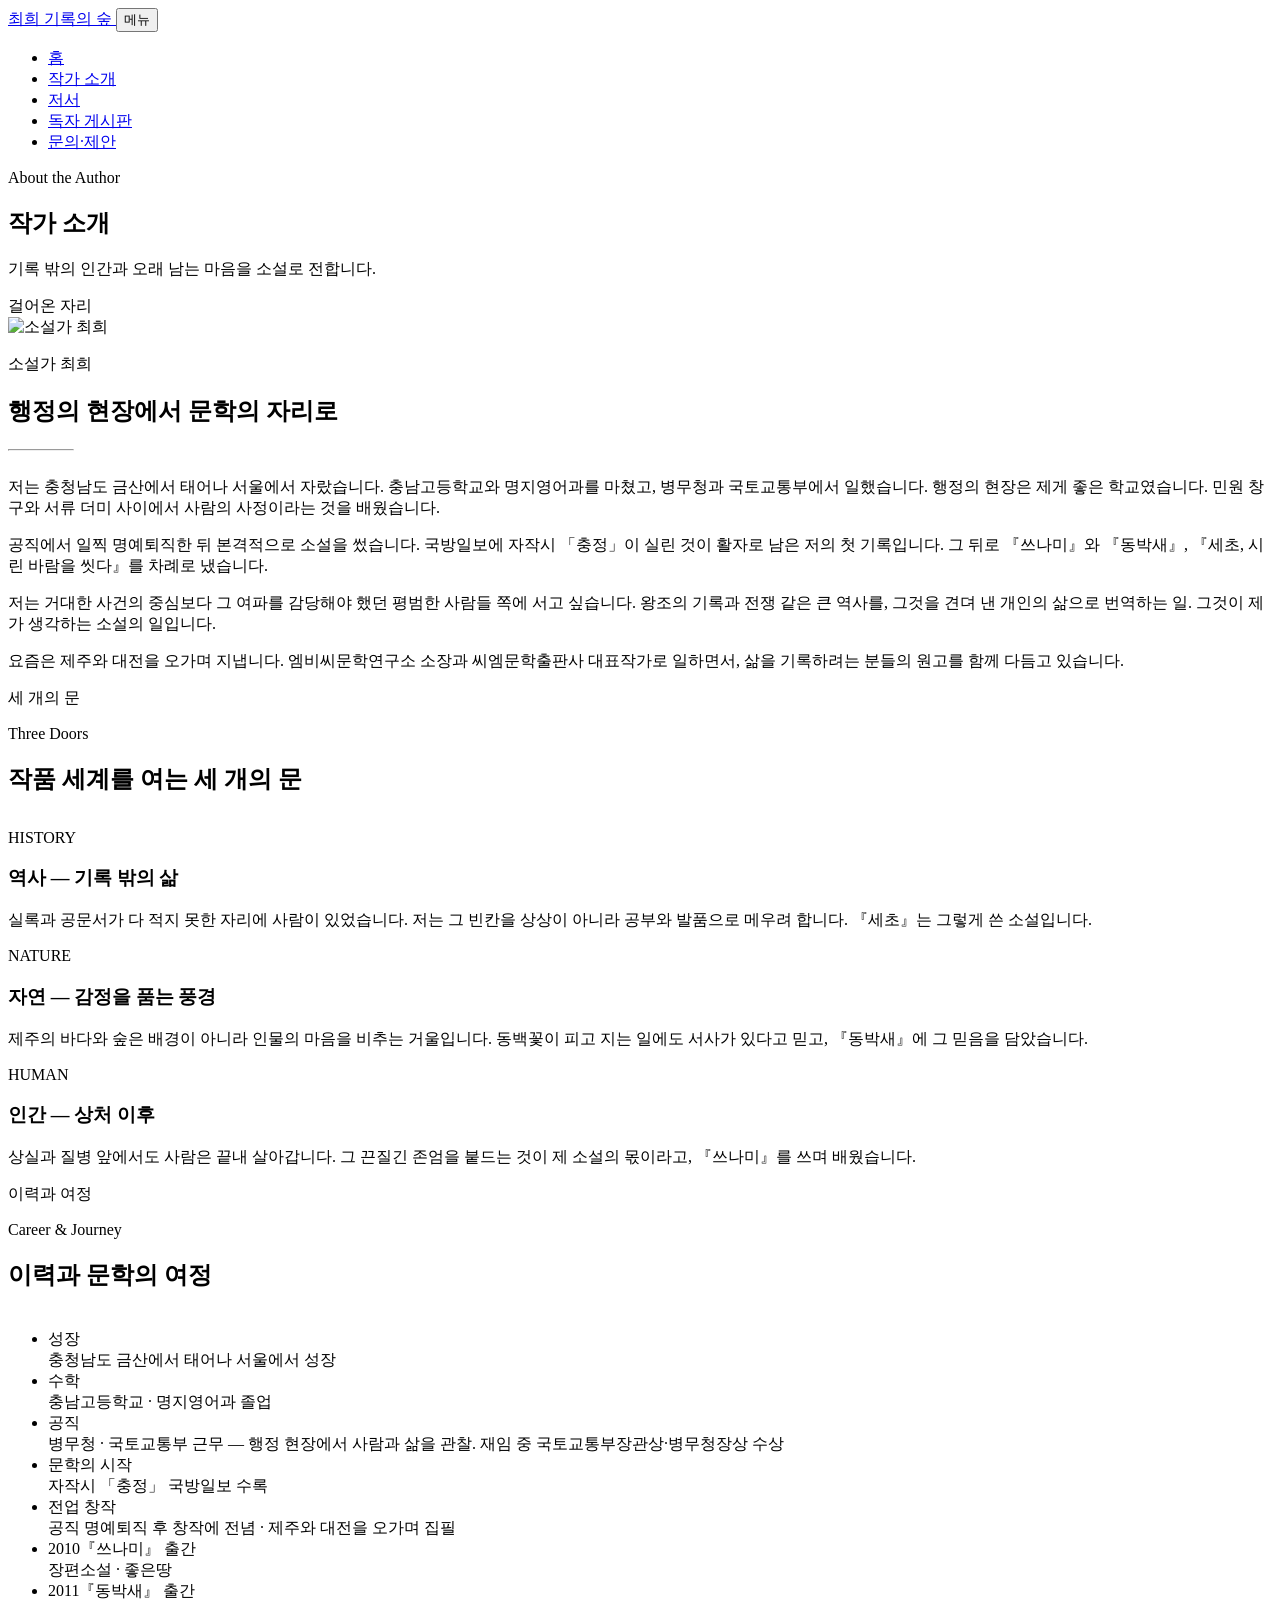
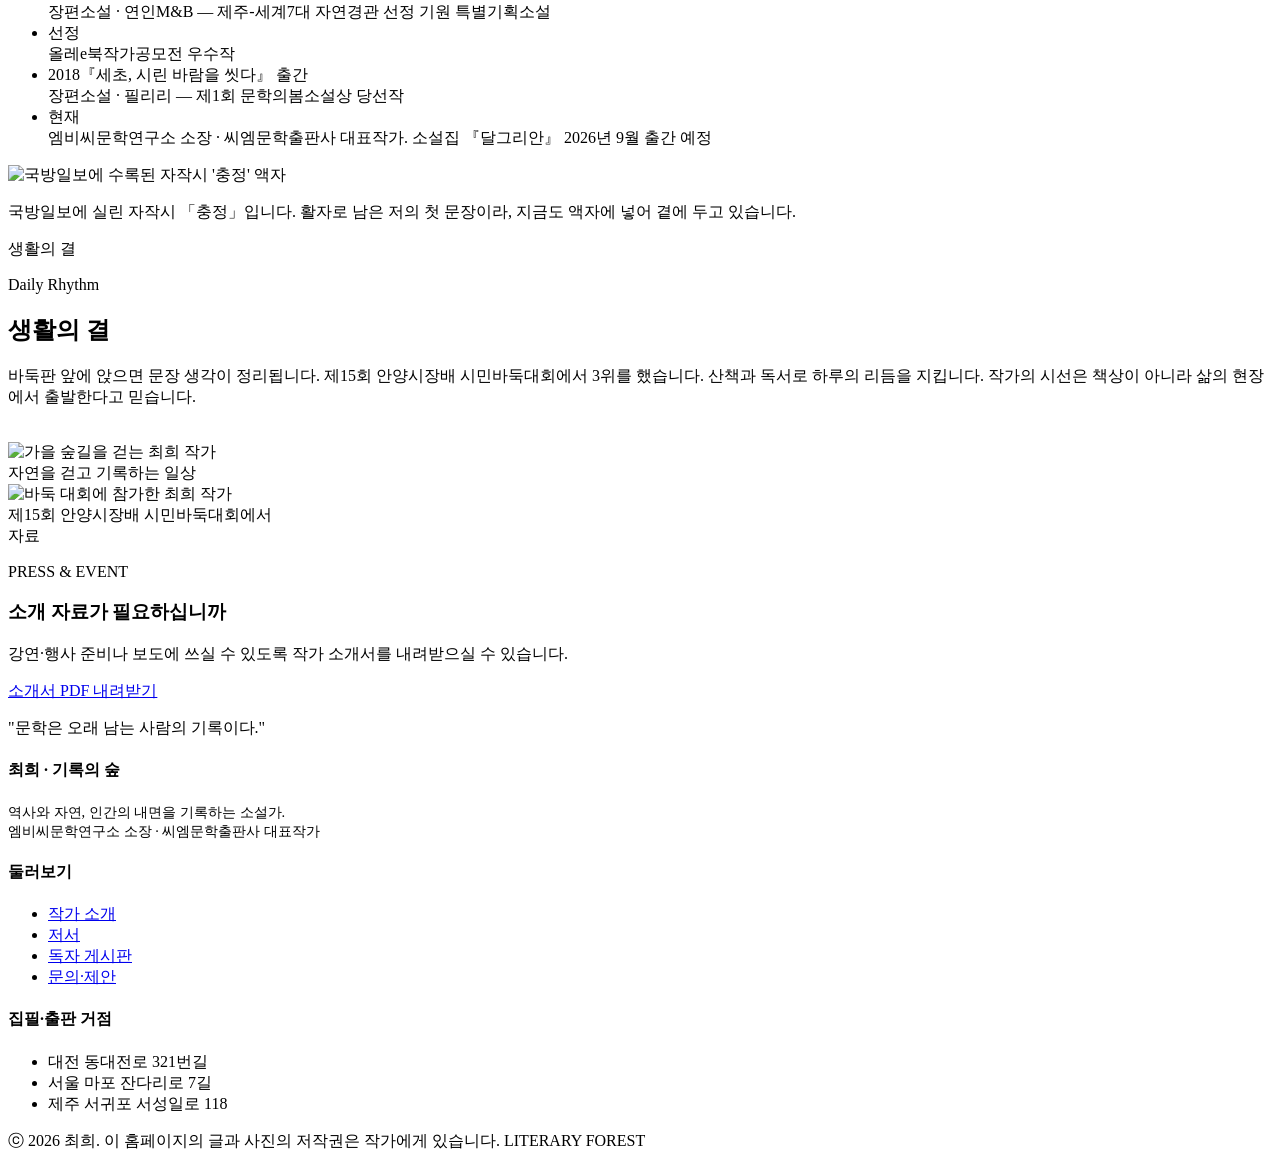
==== public/about.html @ 20662ef2 "Add files via upload" ====
<!DOCTYPE html>
<html lang="ko">
<head>
<meta charset="utf-8">
<meta name="viewport" content="width=device-width, initial-scale=1">
<title>작가 소개 — 소설가 최희</title>
<meta name="description" content="충남 금산에서 태어나 서울에서 자란 소설가 최희. 공직을 거쳐 전업 작가의 길로 들어선 이력과 작품 세계를 소개합니다.">
<meta property="og:type" content="website">
<meta property="og:title" content="작가 소개 — 소설가 최희">
<meta property="og:description" content="충남 금산에서 태어나 서울에서 자란 소설가 최희. 공직을 거쳐 전업 작가의 길로 들어선 이력과 작품 세계를 소개합니다.">
<meta property="og:image" content="/assets/img/og.jpg">
<link rel="icon" href="/assets/img/favicon.svg" type="image/svg+xml">
<link rel="stylesheet" href="https://cdn.jsdelivr.net/gh/orioncactus/pretendard@v1.3.9/dist/web/variable/pretendardvariable-dynamic-subset.min.css">
<link rel="preconnect" href="https://fonts.googleapis.com">
<link rel="preconnect" href="https://fonts.gstatic.com" crossorigin>
<link href="https://fonts.googleapis.com/css2?family=Noto+Serif+KR:wght@400;600;700;900&display=swap" rel="stylesheet">
<link rel="stylesheet" href="/assets/css/style.css">
</head>
<body>

<div class="topline"></div>
<header class="nav" data-cms-group="머리글">
  <div class="wrap nav-in">
    <a class="brand" href="/">
      <span class="brand-name" data-cms="common.brand.name" data-cms-label="이름">최희</span>
      <span class="brand-sub" data-cms="common.brand.sub" data-cms-label="부제">기록의 숲</span>
    </a>
    <button class="nav-toggle" aria-expanded="false" aria-controls="menu">메뉴</button>
    <nav>
      <ul class="menu" id="menu">
        <li><a href="/">홈</a></li>
        <li><a href="/about" aria-current="page">작가 소개</a></li>
        <li><a href="/books">저서</a></li>
        <li><a href="/board">독자 게시판</a></li>
        <li><a href="/contact">문의·제안</a></li>
      </ul>
    </nav>
  </div>
</header>

<section class="pagehead" data-cms-group="머리말">
  <div class="wrap">
    <p class="eyebrow">About the Author</p>
    <h1>작가 소개</h1>
    <p class="lead" data-cms="about.head.lead" data-cms-label="머리말 문장">기록 밖의 인간과 오래 남는 마음을 소설로 전합니다.</p>
  </div>
</section>

<!-- 걸어온 자리 -->
<section class="section has-spine texture-soft" data-cms-group="걸어온 자리">
  <div class="spine" aria-hidden="true"><span data-cms="about.story.spine" data-cms-label="세로 표제">걸어온 자리</span></div>
  <div class="wrap">
    <div class="grid-2" style="align-items:start">
      <div class="reveal">
        <div class="photo-frame">
          <img src="/assets/img/portrait-dark.jpg" alt="소설가 최희" width="1000" height="1249"
            data-cms-img="about.story.photo" data-cms-ratio="4:5" data-cms-w="960" data-cms-label="사진">
        </div>
        <p class="caption" data-cms="about.story.caption" data-cms-label="사진 설명">소설가 최희</p>
      </div>
      <div class="reveal">
        <h2 class="h-display" data-cms="about.story.title" data-cms-label="제목">행정의 현장에서 문학의 자리로</h2>
        <hr class="hr-bronze" style="width:64px;margin:22px 0 26px">
        <p style="color:var(--stone-d)" data-cms="about.story.p1" data-cms-label="첫째 문단">저는 충청남도 금산에서 태어나 서울에서 자랐습니다. 충남고등학교와 명지영어과를 마쳤고, 병무청과 국토교통부에서 일했습니다. 행정의 현장은 제게 좋은 학교였습니다. 민원 창구와 서류 더미 사이에서 사람의 사정이라는 것을 배웠습니다.</p>
        <p style="color:var(--stone-d)" data-cms="about.story.p2" data-cms-label="둘째 문단">공직에서 일찍 명예퇴직한 뒤 본격적으로 소설을 썼습니다. 국방일보에 자작시 「충정」이 실린 것이 활자로 남은 저의 첫 기록입니다. 그 뒤로 『쓰나미』와 『동박새』, 『세초, 시린 바람을 씻다』를 차례로 냈습니다.</p>
        <p style="color:var(--stone-d)" data-cms="about.story.p3" data-cms-label="셋째 문단">저는 거대한 사건의 중심보다 그 여파를 감당해야 했던 평범한 사람들 쪽에 서고 싶습니다. 왕조의 기록과 전쟁 같은 큰 역사를, 그것을 견뎌 낸 개인의 삶으로 번역하는 일. 그것이 제가 생각하는 소설의 일입니다.</p>
        <p style="color:var(--stone-d)" data-cms="about.story.p4" data-cms-label="넷째 문단">요즘은 제주와 대전을 오가며 지냅니다. 엠비씨문학연구소 소장과 씨엠문학출판사 대표작가로 일하면서, 삶을 기록하려는 분들의 원고를 함께 다듬고 있습니다.</p>
      </div>
    </div>
  </div>
</section>

<!-- 세 개의 문 -->
<section class="section tight has-spine" style="background:var(--paper);border-top:1px solid var(--line);border-bottom:1px solid var(--line)" data-cms-group="세 개의 문">
  <div class="spine" aria-hidden="true"><span data-cms="about.doors.spine" data-cms-label="세로 표제">세 개의 문</span></div>
  <div class="wrap">
    <p class="eyebrow reveal">Three Doors</p>
    <h2 class="h-display reveal" data-cms="about.doors.title" data-cms-label="제목">작품 세계를 여는 세 개의 문</h2>
    <div class="grid-3" style="margin-top:34px">
      <article class="card reveal">
        <p class="k">HISTORY</p>
        <h3 data-cms="about.doors.1.title" data-cms-label="첫째 문 제목">역사 — 기록 밖의 삶</h3>
        <p data-cms="about.doors.1.text" data-cms-label="첫째 문 설명">실록과 공문서가 다 적지 못한 자리에 사람이 있었습니다. 저는 그 빈칸을 상상이 아니라 공부와 발품으로 메우려 합니다. 『세초』는 그렇게 쓴 소설입니다.</p>
      </article>
      <article class="card reveal">
        <p class="k">NATURE</p>
        <h3 data-cms="about.doors.2.title" data-cms-label="둘째 문 제목">자연 — 감정을 품는 풍경</h3>
        <p data-cms="about.doors.2.text" data-cms-label="둘째 문 설명">제주의 바다와 숲은 배경이 아니라 인물의 마음을 비추는 거울입니다. 동백꽃이 피고 지는 일에도 서사가 있다고 믿고, 『동박새』에 그 믿음을 담았습니다.</p>
      </article>
      <article class="card reveal">
        <p class="k">HUMAN</p>
        <h3 data-cms="about.doors.3.title" data-cms-label="셋째 문 제목">인간 — 상처 이후</h3>
        <p data-cms="about.doors.3.text" data-cms-label="셋째 문 설명">상실과 질병 앞에서도 사람은 끝내 살아갑니다. 그 끈질긴 존엄을 붙드는 것이 제 소설의 몫이라고, 『쓰나미』를 쓰며 배웠습니다.</p>
      </article>
    </div>
  </div>
</section>

<!-- 연보 + 충정 -->
<section class="section has-spine texture-soft" data-cms-group="이력과 여정">
  <div class="spine" aria-hidden="true"><span data-cms="about.career.spine" data-cms-label="세로 표제">이력과 여정</span></div>
  <div class="wrap">
    <p class="eyebrow reveal">Career &amp; Journey</p>
    <h2 class="h-display reveal" data-cms="about.career.title" data-cms-label="제목">이력과 문학의 여정</h2>
    <div class="grid-2 g-timeline" style="margin-top:38px;align-items:start">
      <ul class="timeline reveal" data-cms-list="timeline" data-cms-render="timeline">
        <li>
          <div class="t">성장</div>
          <div class="d">충청남도 금산에서 태어나 서울에서 성장</div>
        </li>
        <li>
          <div class="t">수학</div>
          <div class="d">충남고등학교 · 명지영어과 졸업</div>
        </li>
        <li>
          <div class="t">공직</div>
          <div class="d">병무청 · 국토교통부 근무 — 행정 현장에서 사람과 삶을 관찰. 재임 중 국토교통부장관상·병무청장상 수상</div>
        </li>
        <li>
          <div class="t">문학의 시작</div>
          <div class="d">자작시 「충정」 국방일보 수록</div>
        </li>
        <li>
          <div class="t">전업 창작</div>
          <div class="d">공직 명예퇴직 후 창작에 전념 · 제주와 대전을 오가며 집필</div>
        </li>
        <li>
          <div class="t"><span class="yr">2010</span>『쓰나미』 출간</div>
          <div class="d">장편소설 · 좋은땅</div>
        </li>
        <li>
          <div class="t"><span class="yr">2011</span>『동박새』 출간</div>
          <div class="d">장편소설 · 연인M&amp;B — 제주-세계7대 자연경관 선정 기원 특별기획소설</div>
        </li>
        <li>
          <div class="t">선정</div>
          <div class="d">올레e북작가공모전 우수작</div>
        </li>
        <li class="award">
          <div class="t"><span class="yr">2018</span>『세초, 시린 바람을 씻다』 출간</div>
          <div class="d">장편소설 · 필리리 — 제1회 문학의봄소설상 당선작</div>
        </li>
        <li>
          <div class="t">현재</div>
          <div class="d">엠비씨문학연구소 소장 · 씨엠문학출판사 대표작가. 소설집 『달그리안』 2026년 9월 출간 예정</div>
        </li>
      </ul>
      <aside class="reveal">
        <div class="photo-frame">
          <img src="/assets/img/poem-chungjeong.jpg" alt="국방일보에 수록된 자작시 '충정' 액자" loading="lazy" width="749" height="1100"
            data-cms-img="about.career.photo" data-cms-ratio="749:1100" data-cms-w="750" data-cms-label="옆 사진 (「충정」 액자)">
        </div>
        <p class="caption" data-cms="about.career.caption" data-cms-label="사진 설명">국방일보에 실린 자작시 「충정」입니다. 활자로 남은 저의 첫 문장이라, 지금도 액자에 넣어 곁에 두고 있습니다.</p>
      </aside>
    </div>
  </div>
</section>

<!-- 생활의 결 -->
<section class="section tight has-spine" style="background:var(--paper);border-top:1px solid var(--line)" data-cms-group="생활의 결">
  <div class="spine" aria-hidden="true"><span data-cms="about.daily.spine" data-cms-label="세로 표제">생활의 결</span></div>
  <div class="wrap">
    <p class="eyebrow reveal">Daily Rhythm</p>
    <h2 class="h-display reveal" data-cms="about.daily.title" data-cms-label="제목">생활의 결</h2>
    <p class="lead reveal" data-cms="about.daily.lead" data-cms-label="설명">바둑판 앞에 앉으면 문장 생각이 정리됩니다. 제15회 안양시장배 시민바둑대회에서 3위를 했습니다. 산책과 독서로 하루의 리듬을 지킵니다. 작가의 시선은 책상이 아니라 삶의 현장에서 출발한다고 믿습니다.</p>
    <div class="grid-2" style="margin-top:34px">
      <figure class="reveal" style="margin:0">
        <div class="photo-frame"><img src="/assets/img/nature-wide.jpg" alt="가을 숲길을 걷는 최희 작가" loading="lazy" width="1600" height="800"
          data-cms-img="about.daily.photo1" data-cms-ratio="2:1" data-cms-w="1200" data-cms-label="왼쪽 사진"></div>
        <figcaption class="caption" data-cms="about.daily.caption1" data-cms-label="왼쪽 사진 설명">자연을 걷고 기록하는 일상</figcaption>
      </figure>
      <figure class="reveal" style="margin:0">
        <div class="photo-frame"><img src="/assets/img/baduk.jpg" alt="바둑 대회에 참가한 최희 작가" loading="lazy" width="1100" height="550"
          data-cms-img="about.daily.photo2" data-cms-ratio="2:1" data-cms-w="1200" data-cms-label="오른쪽 사진"></div>
        <figcaption class="caption" data-cms="about.daily.caption2" data-cms-label="오른쪽 사진 설명">제15회 안양시장배 시민바둑대회에서</figcaption>
      </figure>
    </div>
  </div>
</section>

<!-- 자료 내려받기 -->
<section class="section tight has-spine texture-soft" data-cms-group="소개 자료">
  <div class="spine" aria-hidden="true"><span data-cms="about.press.spine" data-cms-label="세로 표제">자료</span></div>
  <div class="wrap">
    <div class="notice reveal">
      <div>
        <p class="k">PRESS &amp; EVENT</p>
        <h3 data-cms="about.press.title" data-cms-label="제목">소개 자료가 필요하십니까</h3>
        <p data-cms="about.press.text" data-cms-label="설명">강연·행사 준비나 보도에 쓰실 수 있도록 작가 소개서를 내려받으실 수 있습니다.</p>
      </div>
      <div style="display:flex;gap:10px;flex-wrap:wrap">
        <a class="btn btn-ghost" href="/assets/docs/최희_작가_소개서.pdf" download
          data-cms="about.press.button" data-cms-label="버튼 글자"
          data-cms-href="about.press.link" data-cms-href-label="내려받기 주소 (다른 곳에 올린 파일 주소로 바꿀 수 있습니다)">소개서 PDF 내려받기</a>
      </div>
    </div>
  </div>
</section>

<footer class="footer" data-cms-group="바닥글">
  <p class="footer-quote" data-cms="common.footer.quote" data-cms-label="맨 아래 인용문">"문학은 오래 남는 사람의 기록이다."</p>
  <div class="wrap footer-in">
    <div>
      <h4 data-cms="common.footer.title" data-cms-label="바닥글 제목">최희 · 기록의 숲</h4>
      <p style="margin:0;font-size:.9rem" data-cms="common.footer.desc" data-cms-label="바닥글 소개">역사와 자연, 인간의 내면을 기록하는 소설가.<br>엠비씨문학연구소 소장 · 씨엠문학출판사 대표작가</p>
    </div>
    <div>
      <h4>둘러보기</h4>
      <ul>
        <li><a href="/about">작가 소개</a></li>
        <li><a href="/books">저서</a></li>
        <li><a href="/board">독자 게시판</a></li>
        <li><a href="/contact">문의·제안</a></li>
      </ul>
    </div>
    <div>
      <h4 data-cms="common.bases.title" data-cms-label="거점 제목">집필·출판 거점</h4>
      <ul>
        <li data-cms="common.base1" data-cms-label="거점 1">대전 동대전로 321번길</li>
        <li data-cms="common.base2" data-cms-label="거점 2">서울 마포 잔다리로 7길</li>
        <li data-cms="common.base3" data-cms-label="거점 3">제주 서귀포 서성일로 118</li>
      </ul>
    </div>
  </div>
  <div class="wrap footer-base">
    <span data-cms="common.footer.copy" data-cms-label="저작권 문구">ⓒ 2026 최희. 이 홈페이지의 글과 사진의 저작권은 작가에게 있습니다.</span>
    <span class="brandline">LITERARY FOREST</span>
  </div>
</footer>

<script src="/assets/js/main.js"></script>

</body>
</html>
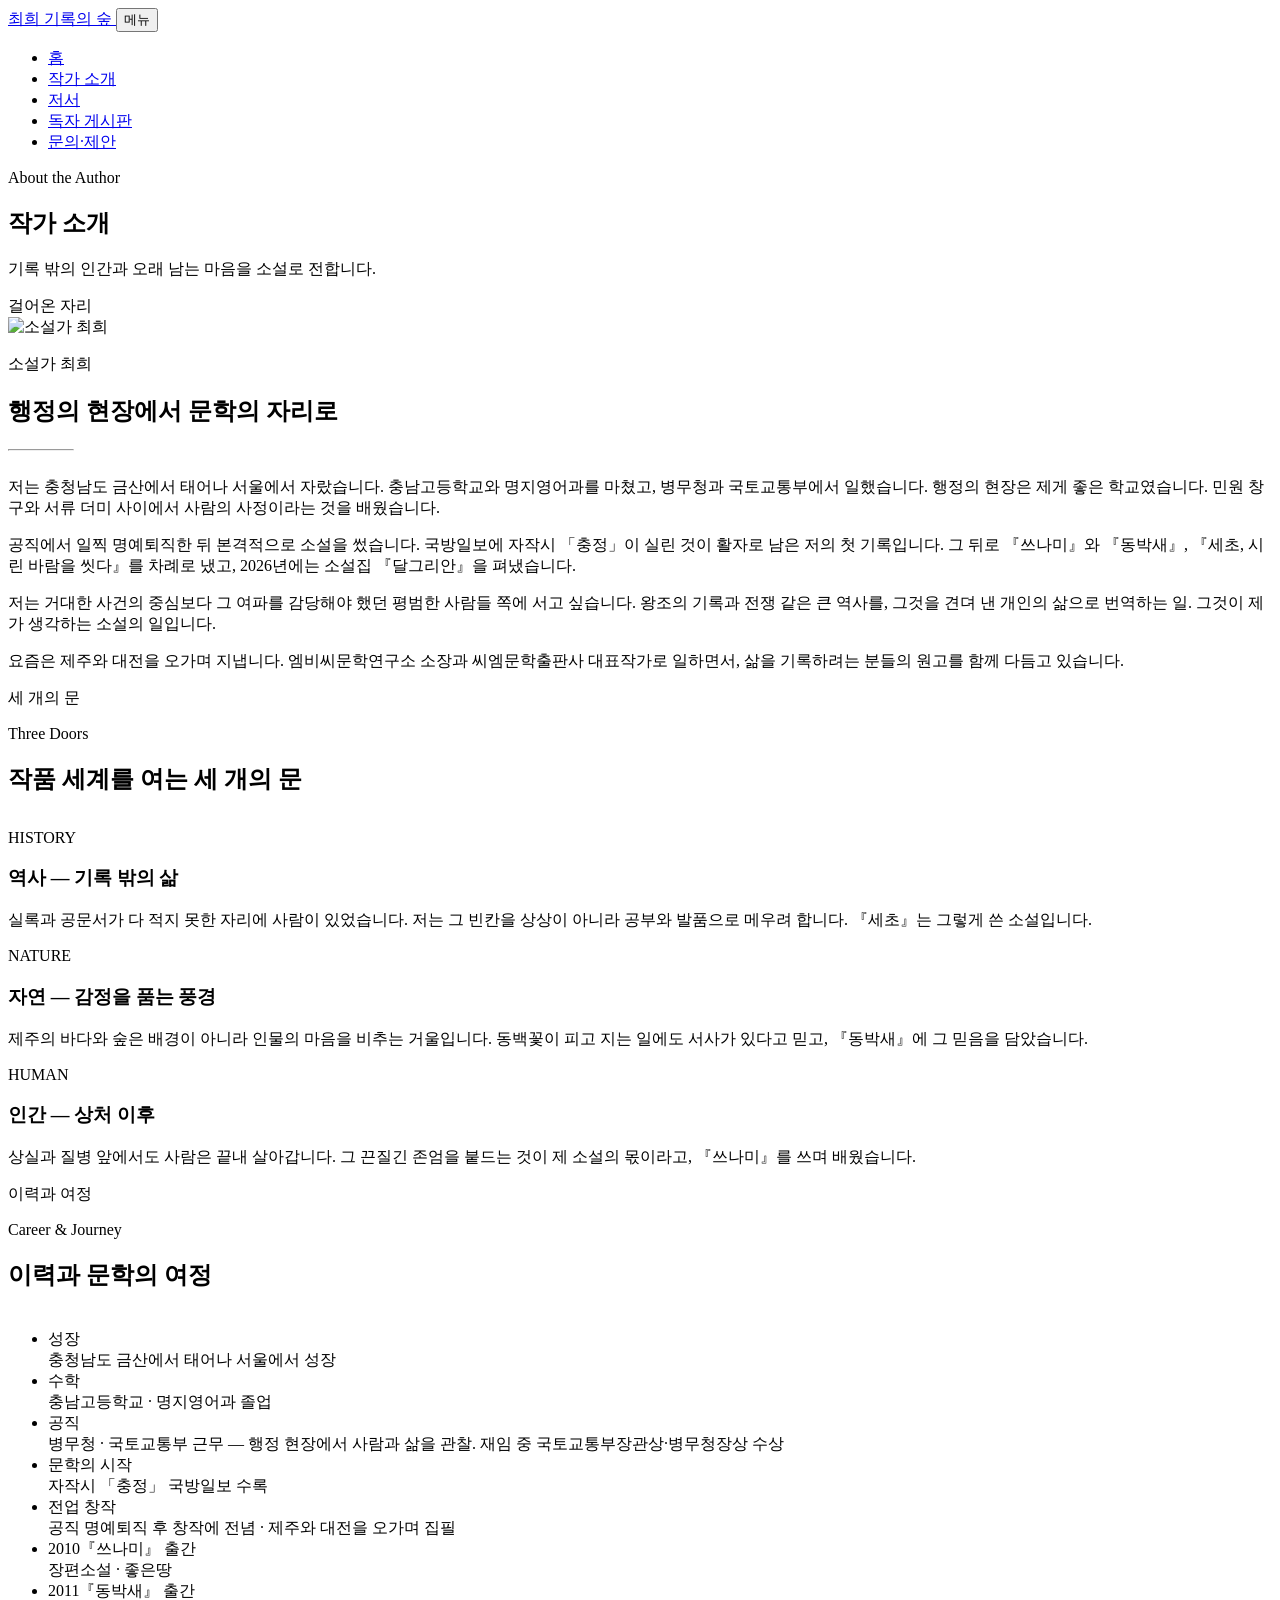
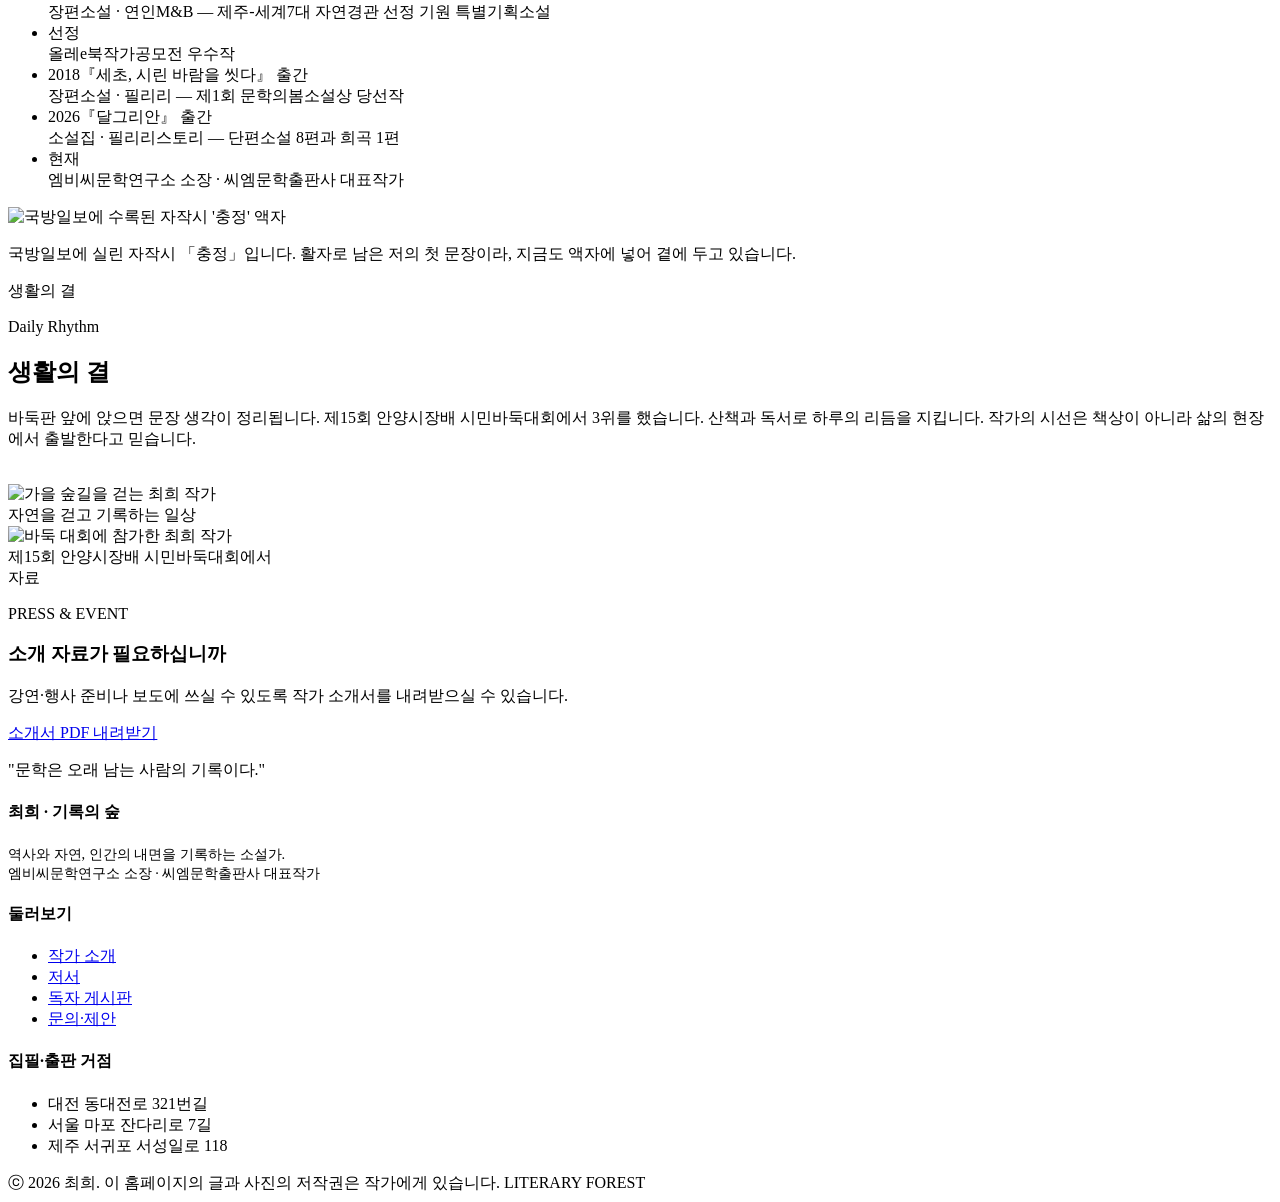
==== commit 984f34d3: "소설집 『달그리안』 출간 반영 저서 목록·홈 주요 저서·신간 안내·작가 소개·연보에 『달그리안』을 더하고, 저서 페이지에 수록 작품(4부 9편)을 싣습니다. 표지 이미지와 작가 소" ====
--- a/public/about.html
+++ b/public/about.html
@@ -62,7 +62,7 @@
         <h2 class="h-display" data-cms="about.story.title" data-cms-label="제목">행정의 현장에서 문학의 자리로</h2>
         <hr class="hr-bronze" style="width:64px;margin:22px 0 26px">
         <p style="color:var(--stone-d)" data-cms="about.story.p1" data-cms-label="첫째 문단">저는 충청남도 금산에서 태어나 서울에서 자랐습니다. 충남고등학교와 명지영어과를 마쳤고, 병무청과 국토교통부에서 일했습니다. 행정의 현장은 제게 좋은 학교였습니다. 민원 창구와 서류 더미 사이에서 사람의 사정이라는 것을 배웠습니다.</p>
-        <p style="color:var(--stone-d)" data-cms="about.story.p2" data-cms-label="둘째 문단">공직에서 일찍 명예퇴직한 뒤 본격적으로 소설을 썼습니다. 국방일보에 자작시 「충정」이 실린 것이 활자로 남은 저의 첫 기록입니다. 그 뒤로 『쓰나미』와 『동박새』, 『세초, 시린 바람을 씻다』를 차례로 냈습니다.</p>
+        <p style="color:var(--stone-d)" data-cms="about.story.p2" data-cms-label="둘째 문단">공직에서 일찍 명예퇴직한 뒤 본격적으로 소설을 썼습니다. 국방일보에 자작시 「충정」이 실린 것이 활자로 남은 저의 첫 기록입니다. 그 뒤로 『쓰나미』와 『동박새』, 『세초, 시린 바람을 씻다』를 차례로 냈고, 2026년에는 소설집 『달그리안』을 펴냈습니다.</p>
         <p style="color:var(--stone-d)" data-cms="about.story.p3" data-cms-label="셋째 문단">저는 거대한 사건의 중심보다 그 여파를 감당해야 했던 평범한 사람들 쪽에 서고 싶습니다. 왕조의 기록과 전쟁 같은 큰 역사를, 그것을 견뎌 낸 개인의 삶으로 번역하는 일. 그것이 제가 생각하는 소설의 일입니다.</p>
         <p style="color:var(--stone-d)" data-cms="about.story.p4" data-cms-label="넷째 문단">요즘은 제주와 대전을 오가며 지냅니다. 엠비씨문학연구소 소장과 씨엠문학출판사 대표작가로 일하면서, 삶을 기록하려는 분들의 원고를 함께 다듬고 있습니다.</p>
       </div>
@@ -141,8 +141,12 @@
           <div class="d">장편소설 · 필리리 — 제1회 문학의봄소설상 당선작</div>
         </li>
         <li>
+          <div class="t"><span class="yr">2026</span>『달그리안』 출간</div>
+          <div class="d">소설집 · 필리리스토리 — 단편소설 8편과 희곡 1편</div>
+        </li>
+        <li>
           <div class="t">현재</div>
-          <div class="d">엠비씨문학연구소 소장 · 씨엠문학출판사 대표작가. 소설집 『달그리안』 2026년 9월 출간 예정</div>
+          <div class="d">엠비씨문학연구소 소장 · 씨엠문학출판사 대표작가</div>
         </li>
       </ul>
       <aside class="reveal">
